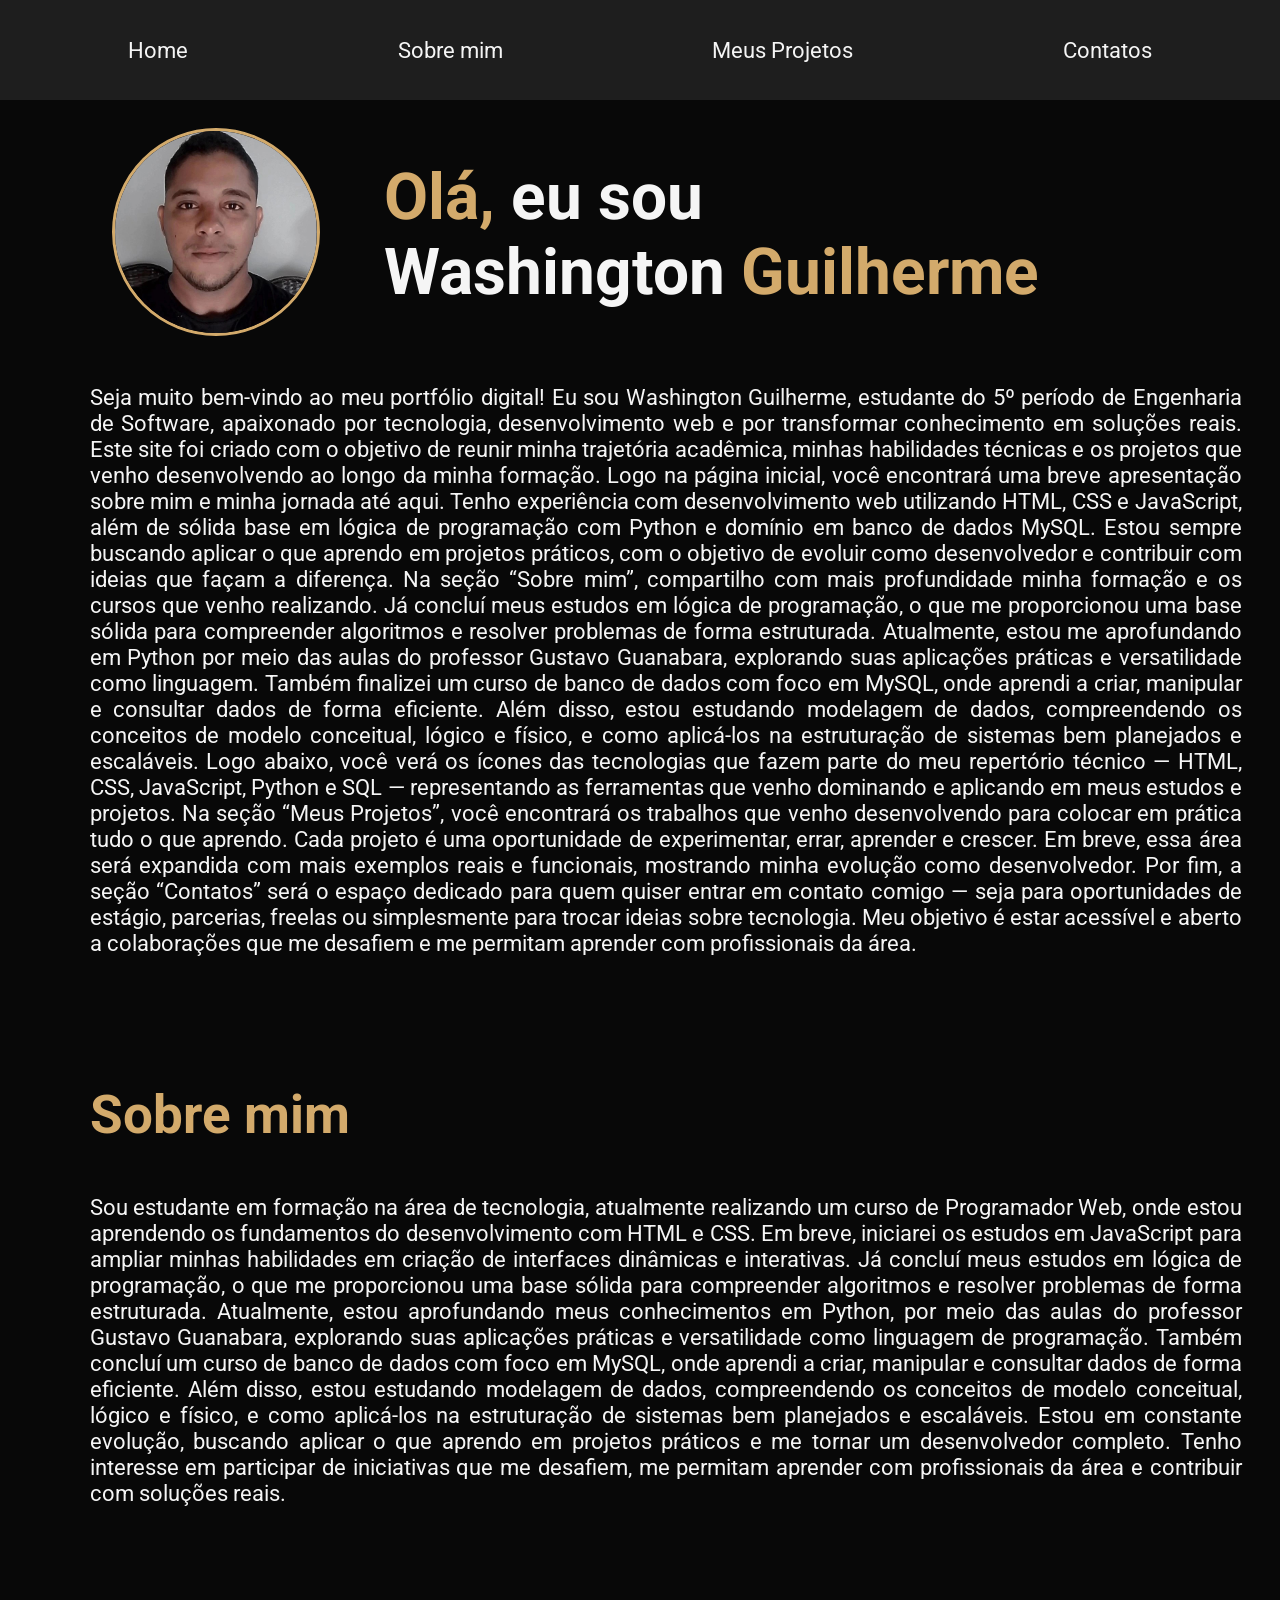
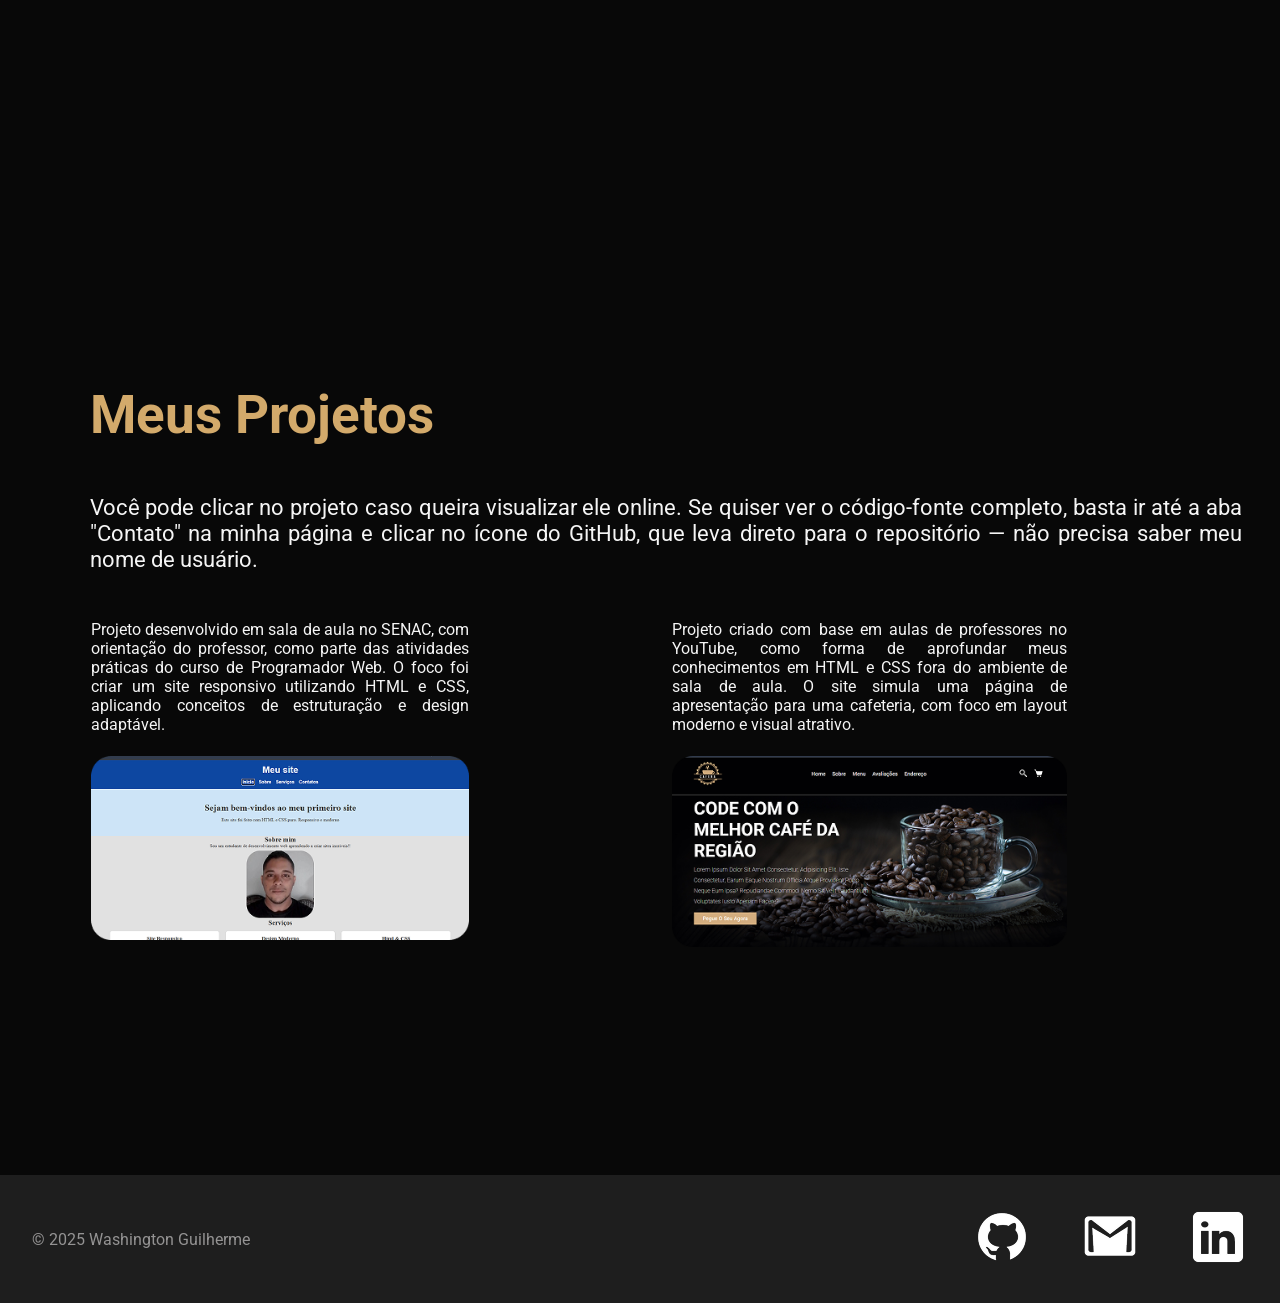
==== index.html @ 5b166f84 "Versão 1 criação de tudo, primeiro commit do projeto html e css." ====
<!DOCTYPE html>
<html lang="pt-br">
<head>
    <meta charset="UTF-8">
    <meta name="viewport" content="width=device-width, initial-scale=1.0">
    <link rel="stylesheet" href="style.css">
    <title>Meu Portfólio</title>
</head>
<body>
    <header>
        <nav class="nav__container">
            <ul class="nav__box">
                <li ><a href="#home" class="nav__box--link">Home</a></li>
                <li ><a href="#sobremim" class="nav__box--link">Sobre mim</a></li>
                <li ><a href="#meusprojetos" class="nav__box--link">Meus Projetos</a></li>
                <li ><a href="#contatos" contatos class="nav__box--link">Contatos</a></li>
            </ul>
        </nav>
    </header>
    <main>
        <!-- Parte 1 -->
        <section class="main-home__container" id="home">
            <div class="home__box">
                <img class="home__box--imagem" src="/img/perfil.jpeg" alt="imagem de perfil">
                <h1 class="home__box--h1"><span>Olá,</span> eu sou <br>Washington <span>Guilherme</span></h1>
                
            </div>
            <p class="home__box--p">Seja muito bem-vindo ao meu portfólio digital! Eu sou       Washington Guilherme, estudante do 5º período de Engenharia de Software, apaixonado por tecnologia, desenvolvimento web e por transformar conhecimento em soluções reais. Este site foi criado com o objetivo de reunir minha trajetória acadêmica, minhas habilidades técnicas e os projetos que venho desenvolvendo ao longo da minha formação. Logo na página inicial, você encontrará uma breve apresentação sobre mim e minha jornada até aqui. Tenho experiência com desenvolvimento web utilizando HTML, CSS e JavaScript, além de sólida base em lógica de programação com Python e domínio em banco de dados MySQL. Estou sempre buscando aplicar o que aprendo em projetos práticos, com o objetivo de evoluir como desenvolvedor e contribuir com ideias que façam a diferença. Na seção “Sobre mim”, compartilho com mais profundidade minha formação e os cursos que venho realizando. Já concluí meus estudos em lógica de programação, o que me proporcionou uma base sólida para compreender algoritmos e resolver problemas de forma estruturada. Atualmente, estou me aprofundando em Python por meio das aulas do professor Gustavo Guanabara, explorando suas aplicações práticas e versatilidade como linguagem. Também finalizei um curso de banco de dados com foco em MySQL, onde aprendi a criar, manipular e consultar dados de forma eficiente. Além disso, estou estudando modelagem de dados, compreendendo os conceitos de modelo conceitual, lógico e físico, e como aplicá-los na estruturação de sistemas bem planejados e escaláveis. Logo abaixo, você verá os ícones das tecnologias que fazem parte do meu repertório técnico — HTML, CSS, JavaScript, Python e SQL — representando as ferramentas que venho dominando e aplicando em meus estudos e projetos. Na seção “Meus Projetos”, você encontrará os trabalhos que venho desenvolvendo para colocar em prática tudo o que aprendo. Cada projeto é uma oportunidade de experimentar, errar, aprender e crescer. Em breve, essa área será expandida com mais exemplos reais e funcionais, mostrando minha evolução como desenvolvedor. Por fim, a seção “Contatos” será o espaço dedicado para quem quiser entrar em contato comigo — seja para oportunidades de estágio, parcerias, freelas ou simplesmente para trocar ideias sobre tecnologia. Meu objetivo é estar acessível e aberto a colaborações que me desafiem e me permitam aprender com profissionais da área.
                </p>
            
        </section>

        <!-- Parte 2 -->
        <section class="main-sobremim__container" id="sobremim">
            <div class="sobremim__box">
                <h2 class="sobremim__box--h2">Sobre mim</h2>
                <p class="home__box--p">Sou estudante em formação na área de tecnologia, atualmente realizando um curso de Programador Web, onde estou aprendendo os fundamentos do desenvolvimento com HTML e CSS. Em breve, iniciarei os estudos em JavaScript para ampliar minhas habilidades em criação de interfaces dinâmicas e interativas. Já concluí meus estudos em lógica de programação, o que me proporcionou uma base sólida para compreender algoritmos e resolver problemas de forma estruturada. Atualmente, estou aprofundando meus conhecimentos em Python, por meio das aulas do professor Gustavo Guanabara, explorando suas aplicações práticas e versatilidade como linguagem de programação. Também concluí um curso de banco de dados com foco em MySQL, onde aprendi a criar, manipular e consultar dados de forma eficiente. Além disso, estou estudando modelagem de dados, compreendendo os conceitos de modelo conceitual, lógico e físico, e como aplicá-los na estruturação de sistemas bem planejados e escaláveis. Estou em constante evolução, buscando aplicar o que aprendo em projetos práticos e me tornar um desenvolvedor completo. Tenho interesse em participar de iniciativas que me desafiem, me permitam aprender com profissionais da área e contribuir com soluções reais.</p>
                <ul class="sobremim__box--lista">
                    <li><img class="sobremim__box--img" src="/img/iconeJs.png" alt="icone JavaScript"></li>
                    <li><img class="sobremim__box--img" src="/img/iconeCss.png" alt="icone css"></li>
                    <li><img class="sobremim__box--img" src="/img/iconeHtml.png" alt="icone html"></li>
                    <li><img class="sobremim__box--img" src="/img/iconePy.png" alt=" icone python"></li>
                    <li><img class="sobremim__box--img" src="/img/iconeSQL.png" alt="icone sql"></li>
                </ul>
            </div>
        </section>

        <!-- Parte 3 -->
        <section class="meusprojetos-main__container" id="meusprojetos">
            <div class="meusprojetos__box">
                <h2 class="sobremim__box--h2">Meus Projetos</h2>
                <p class="home__box--p meusprojetos__box--p">Você pode clicar no projeto caso queira visualizar ele online. Se quiser ver o código-fonte completo, basta ir até a aba "Contato" na minha página e clicar no ícone do GitHub, que leva direto para o repositório — não precisa saber meu nome de usuário.</p>
                <ul class="meusprojetos__lista">
                    <li>
                        <p class="meusprojetos__lista--lower">Projeto desenvolvido em sala de aula no SENAC, com orientação do professor, como parte das atividades práticas do curso de Programador Web. O foco foi criar um site responsivo utilizando HTML e CSS, aplicando conceitos de estruturação e design adaptável.</p>
                        <a href="https://washingtongui.github.io/Site_Responsivo/" target="_blank"><img class="meusprojetos__lista--img" src="/img/site_responsivo.png" alt="Projeto de um site responsivo"></a>
                    </li>
                    <li>
                        <p class="meusprojetos__lista--lower">Projeto criado com base em aulas de professores no YouTube, como forma de aprofundar meus conhecimentos em HTML e CSS fora do ambiente de sala de aula. O site simula uma página de apresentação para uma cafeteria, com foco em layout moderno e visual atrativo.</p>
                        <img class="meusprojetos__lista--img" src="/img/site_cafe.png" alt="">
                    </li>
                </ul>    
            </div>
            
        </section>
    </main>

    <footer>
        <section class="footer__container" id="contatos">
           <div class="footer__box">
                <p class="footer__box--p">© 2025 Washington Guilherme</p>
                <ul class="footer__box--lista">
                    <li><a href="https://github.com/washingtongui" target="_blank"><img class="footer__box--img" src="/img/icone_github.png" alt="icone GitHub"></a></li>
                    <li><a href="https://mail.google.com/mail/?view=cm&fs=1&to=washingtogui678@gmail.com" target="_blank"><img class="footer__box--img" src="/img/icone_gmail.png" alt="icone gmail"></a></li>
                    <li><a href="https://www.linkedin.com/in/washington-guilherme-da-s-gomes-753705331" target="_blank"><img class="footer__box--img" src="/img/icone_linkdlin.png" alt="icone icone_linkdlin"></a></li>
                </ul>
            </div>
        </section>
    </footer>
</body>
</html>
---- style.css ----
@import url('https://fonts.googleapis.com/css2?family=Lato:ital,wght@0,100;0,300;0,400;0,700;0,900;1,100;1,300;1,400;1,700;1,900&family=Roboto+Condensed:ital,wght@0,100..900;1,100..900&family=Roboto:ital,wght@0,100..900;1,100..900&display=swap');


* {
    padding: 0;
    margin: 0;
}

body {
    background-color: #080808;
    color: #F5F5F5;
    font-family: "Roboto", sans-serif;
    width: 100%;
    height: 100vh;
    
}

.nav__container {
    background-color: #1E1E1E;
    width: 100%;
    height: 100px;
    display: flex;
    align-items: center;
    justify-content: center;
    position: fixed;
}

.nav__box {
    width: 80%;
    display: flex;
    justify-content: space-between;
    list-style-type: none;
    
}

.nav__box--link {
    color: #F5F5F5;
    text-decoration: none;
    font-size: 1.4rem;
    transition: 0.3s;
}

.nav__box--link:hover {
    color: #D3AA6B;
    text-decoration:underline;
    font-size: 1.5rem;
}

.main-home__container {
    width: 100%;
    min-height: 100vh;
    display: flex;
    flex-direction: column;
    gap: 3rem;
}

.home__box {
    width: 80%;
    margin-left: 3em;
    margin-right: 3em;
    margin-top: 10%;
    display: flex;
    gap: 4rem;
}

.home__box--imagem {
    width: 13rem;
    height: 13rem;
    border-radius: 50%;
    border: #D3AA6B solid 0.2em;
    margin-left: 4em;
}

.home__box--h1 {
    margin-top: 2rem;
    font-size: 4rem;
}

.home__box--h1 span {
    color: #D3AA6B;
}


.home__box--p {
    font-size: 1.4rem;
    text-align: justify;
    width: 90%;
    margin-left: 4em;
}

.main-sobremim__container {
    width: 100%;
    min-height: 100vh;
}

.sobremim__box {
    width: 100%;
    display: grid;
    gap: 3rem;
}

.sobremim__box--h2 {
    margin-top: 10%;
    margin-left: 1.7em;
    font-size: 3.3rem; 
    color: #D3AA6B;
}

.sobremim__box--lista {
    list-style: none;
    display: flex;
    justify-content: space-around;
    margin-top: 5rem;
}

.sobremim__box--img {
    width: 5em;
    transition: transform 0.3s ease;
}

.sobremim__box--img:hover {
    transform: scale(1.2);
}

.meusprojetos-main__container {
    width: 100%;
    min-height: 100vh;
    
}

.meusprojetos__box {
    display: grid;
    gap: 3rem;
}


.meusprojetos__lista {
    list-style: none;
    display: flex;
    margin-left: 5.7rem;
}

.meusprojetos__lista--lower {
    width: 65%;
    text-align: justify;
    margin-bottom: 1.4rem;
}

.meusprojetos__lista--img {
    width: 65%;
    transition: transform 0.3s ease;
}

.meusprojetos__lista--img:hover {
    transform: scale(1.1);
}

.footer__container {
    background-color: #1E1E1E;
    padding: 2rem;
    max-width: 100vw;
    margin-top: 1.2rem;
}

.footer__box {
    display: flex;
    align-items: center;
    justify-content: space-between;
}

.footer__box--lista {
    list-style: none;
    display: flex;
    gap: 3rem;
}

.footer__box--p {
    color: #949393;
}

.footer__box--img {
    transition: transform 0.3s ease;
}

.footer__box--img:hover {
    transform: scale(1.2);
}

@media (max-width: 1024px) {
  * {
    box-sizing: border-box;
  }

  .nav__container {
    background-color: #1E1E1E;
    padding: 1rem 0;
    display: flex;
    justify-content: center;
  }

  .nav__box {
    width: 100%;
    max-width: 900px;
    margin: 0 auto;
    padding: 0 1rem;
    flex-direction: row;
    justify-content: center;
    align-items: center;
    gap: 2rem;
    flex-wrap: wrap;
  }

  .nav__box--link {
    font-size: 1.2rem;
    text-align: center;
  }

  .home__box {
    flex-direction: column;
    align-items: center;
    justify-content: center;
    text-align: center;
    padding: 2rem 1rem;
    gap: 2rem;
  }

  .home__box--imagem {
    margin-top: 6rem;
  }

  .home__box--h1 {
    font-size: 2.5rem;
    text-align: center;
  }

  .home__box--p {
    font-size: 1.2rem;
    text-align: justify;
    width: 90%;
    margin: 0 auto;
  }

  .sobremim__box {
    display: flex;
    flex-direction: column;
    align-items: center;
    text-align: center;
    gap: 2rem;
  }

  .sobremim__box--h2 {
    font-size: 2.5rem;
    text-align: center;
  }

  .sobremim__box--lista {
    display: flex;
    flex-wrap: wrap;
    justify-content: center;
    align-items: center;
    gap: 2rem;
    text-align: center;
  }

  .sobremim__box--img {
    width: 3rem;
  }

  .meusprojetos__box {
    display: flex;
    flex-direction: column;
    align-items: center;
    text-align: center;
    gap: 2rem;
  }

  .meusprojetos__lista {
    flex-direction: column;
    align-items: center;
    gap: 2rem;
    margin: 0 auto;
    padding: 0 1rem;
  }

  .meusprojetos__lista--img,
  .meusprojetos__lista--lower {
    width: 90%;
    text-align: justify;
    margin: 0 auto;
  }

  .footer__box {
    flex-direction: column;
    align-items: center;
    text-align: center;
    gap: 1.5rem;
  }

  .footer__box--lista {
    flex-wrap: wrap;
    justify-content: center;
    gap: 1.5rem;
  }

  .footer__box--p {
    text-align: center;
  }

  .footer__box--img {
    width: 1.8rem;
  }
}

@import url('https://fonts.googleapis.com/css2?family=Lato:ital,wght@0,100;0,300;0,400;0,700;0,900;1,100;1,300;1,400;1,700;1,900&family=Roboto+Condensed:ital,wght@0,100..900;1,100..900&family=Roboto:ital,wght@0,100..900;1,100..900&display=swap');

* {
  padding: 0;
  margin: 0;
  box-sizing: border-box;
}

body {
  background-color: #080808;
  color: #F5F5F5;
  font-family: "Roboto", sans-serif;
  width: 100%;
  height: 100vh;
}

.nav__container {
  background-color: #1E1E1E;
  width: 100%;
  height: 100px;
  display: flex;
  align-items: center;
  justify-content: center;
  position: fixed;
}

.nav__box {
  width: 80%;
  display: flex;
  justify-content: space-between;
  list-style-type: none;
}

.nav__box--link {
  color: #F5F5F5;
  text-decoration: none;
  font-size: 1.4rem;
  transition: 0.3s;
}

.nav__box--link:hover {
  color: #D3AA6B;
  text-decoration: underline;
  font-size: 1.5rem;
}

.main-home__container {
  width: 100%;
  min-height: 100vh;
  display: flex;
  flex-direction: column;
  gap: 3rem;
}

.home__box {
  width: 80%;
  margin-left: 3em;
  margin-right: 3em;
  margin-top: 10%;
  display: flex;
  gap: 4rem;
}

.home__box--imagem {
  width: 13rem;
  height: 13rem;
  border-radius: 50%;
  border: #D3AA6B solid 0.2em;
  margin-left: 4em;
}

.home__box--h1 {
  margin-top: 2rem;
  font-size: 4rem;
}

.home__box--h1 span {
  color: #D3AA6B;
}

.home__box--p {
  font-size: 1.4rem;
  text-align: justify;
  width: 90%;
  margin-left: 4em;
}

.main-sobremim__container {
  width: 100%;
  min-height: 100vh;
}

.sobremim__box {
  width: 100%;
  display: grid;
  gap: 3rem;
}

.sobremim__box--h2 {
  margin-top: 10%;
  margin-left: 1.7em;
  font-size: 3.3rem;
  color: #D3AA6B;
}

.sobremim__box--lista {
  display: none;
}

.meusprojetos-main__container {
  width: 100%;
  min-height: 100vh;
}

.meusprojetos__box {
  display: grid;
  gap: 3rem;
}

.meusprojetos__lista {
  list-style: none;
  display: flex;
  margin-left: 5.7rem;
}

.meusprojetos__lista--lower {
  width: 65%;
  text-align: justify;
  margin-bottom: 1.4rem;
}

.meusprojetos__lista--img {
  width: 65%;
  transition: transform 0.3s ease;
}

.meusprojetos__lista--img:hover {
  transform: scale(1.1);
}

.footer__container {
  background-color: #1E1E1E;
  padding: 2rem;
  max-width: 100vw;
  margin-top: 1.2rem;
}

.footer__box {
  display: flex;
  align-items: center;
  justify-content: space-between;
}

.footer__box--lista {
  list-style: none;
  display: flex;
  gap: 3rem;
}

.footer__box--p {
  color: #949393;
}

.footer__box--img {
  transition: transform 0.3s ease;
}

.footer__box--img:hover {
  transform: scale(1.2);
}


@media (max-width: 1024px) {
  .nav__container {
    background-color: #1E1E1E;
    padding: 1rem 0;
    display: flex;
    justify-content: center;
  }

  .nav__box {
    width: 100%;
    max-width: 900px;
    margin: 0 auto;
    padding: 0 1rem;
    flex-direction: row;
    justify-content: center;
    align-items: center;
    gap: 2rem;
    flex-wrap: wrap;
  }

  .nav__box--link {
    font-size: 1.2rem;
    text-align: center;
  }

  .home__box {
    flex-direction: column;
    align-items: center;
    justify-content: center;
    text-align: center;
    padding: 2rem 1rem;
    gap: 2rem;
  }

  .home__box--imagem {
    margin-top: 6rem;
  }

  .home__box--h1 {
    font-size: 2.5rem;
    text-align: center;
  }

  .home__box--p {
    font-size: 1.2rem;
    text-align: justify;
    width: 90%;
    margin: 0 auto;
  }

  .sobremim__box {
    display: flex;
    flex-direction: column;
    align-items: center;
    text-align: center;
    gap: 2rem;
  }

  .sobremim__box--h2 {
    font-size: 2.5rem;
    text-align: center;
  }

  .meusprojetos__box {
    display: flex;
    flex-direction: column;
    align-items: center;
    text-align: center;
    gap: 2rem;
  }

  .meusprojetos__lista {
    flex-direction: column;
    align-items: center;
    gap: 2rem;
    margin: 0 auto;
    padding: 0 1rem;
  }

  .meusprojetos__lista--img,
  .meusprojetos__lista--lower {
    width: 90%;
    text-align: justify;
    margin: 0 auto;
  }

  .footer__box {
    flex-direction: column;
    align-items: center;
    text-align: center;
    gap: 1.5rem;
  }

  .footer__box--lista {
    flex-wrap: wrap;
    justify-content: center;
    gap: 1.5rem;
  }

  .footer__box--p {
    text-align: center;
  }

  .footer__box--img {
    width: 1.8rem;
  }
}


@media (max-width: 420px) {
  .nav__container {
    background-color: #1E1E1E;
    padding: 1rem 0;
    display: flex;
    justify-content: center;
    align-items: center;
    height: auto;
  }

  .nav__box {
    width: 100%;
    max-width: 360px;
    margin: 0 auto;
    padding: 0 1rem;
    display: flex;
    flex-direction: row;
    justify-content: space-between;
    align-items: center;
    gap: 0.5rem;
    flex-wrap: nowrap;
  }

  .nav__box--link {
    font-size: 0.95rem;
    text-align: center;
    white-space: nowrap;
  }

  .home__box {
    flex-direction: column;
    align-items: center;
    padding: 1.5rem 1rem;
    gap: 1.5rem;
    text-align: center;
  }

  .home__box--imagem {
    margin-top: 5rem;
    margin-bottom: 1rem;
    width: 10rem;
    height: 10rem;
    margin-left: auto;
    margin-right: auto;
  }

  .home__box--h1 {
    font-size: 2rem;
    text-align: center;
  }

  .home__box--p {
    font-size: 1rem;
    width: 100%;
    margin: 1rem auto;
    padding: 0 1rem;
    text-align: justify;
    line-height: 1.6;
  }

  .sobremim__box--h2 {
    font-size: 2rem;
    margin-top: 3rem;
    text-align: center;
  }

  .sobremim__box--lista {
    display: flex;
    flex-direction: row;
    justify-content: center;
    align-items: center;
    gap: 1rem;
    margin-top: 2rem;
    flex-wrap: wrap;
  }

  .sobremim__box--img {
    width: 2rem;
    height: auto;
  }

  .meusprojetos__lista {
    flex-direction: column;
    align-items: center;
    gap: 1.5rem;
    margin: 0 auto;
    padding: 0 1rem;
  }

  .meusprojetos__lista--img,
  .meusprojetos__lista--lower {
    width: 100%;
    text-align: justify;
    line-height: 1.6;
    margin: 1rem auto;
    padding: 0 1rem;
  }

  .footer__box {
    flex-direction: column;
    align-items: center;
    gap: 1rem;
    text-align: center;
  }

  .footer__box--lista {
    flex-wrap: wrap;
    justify-content: center;
    gap: 1rem;
  }

  .footer__box--img {
    width: 1.5rem;
  }

  .footer__box--p {
    font-size: 0.9rem;
    padding: 0 1rem;
  }
}
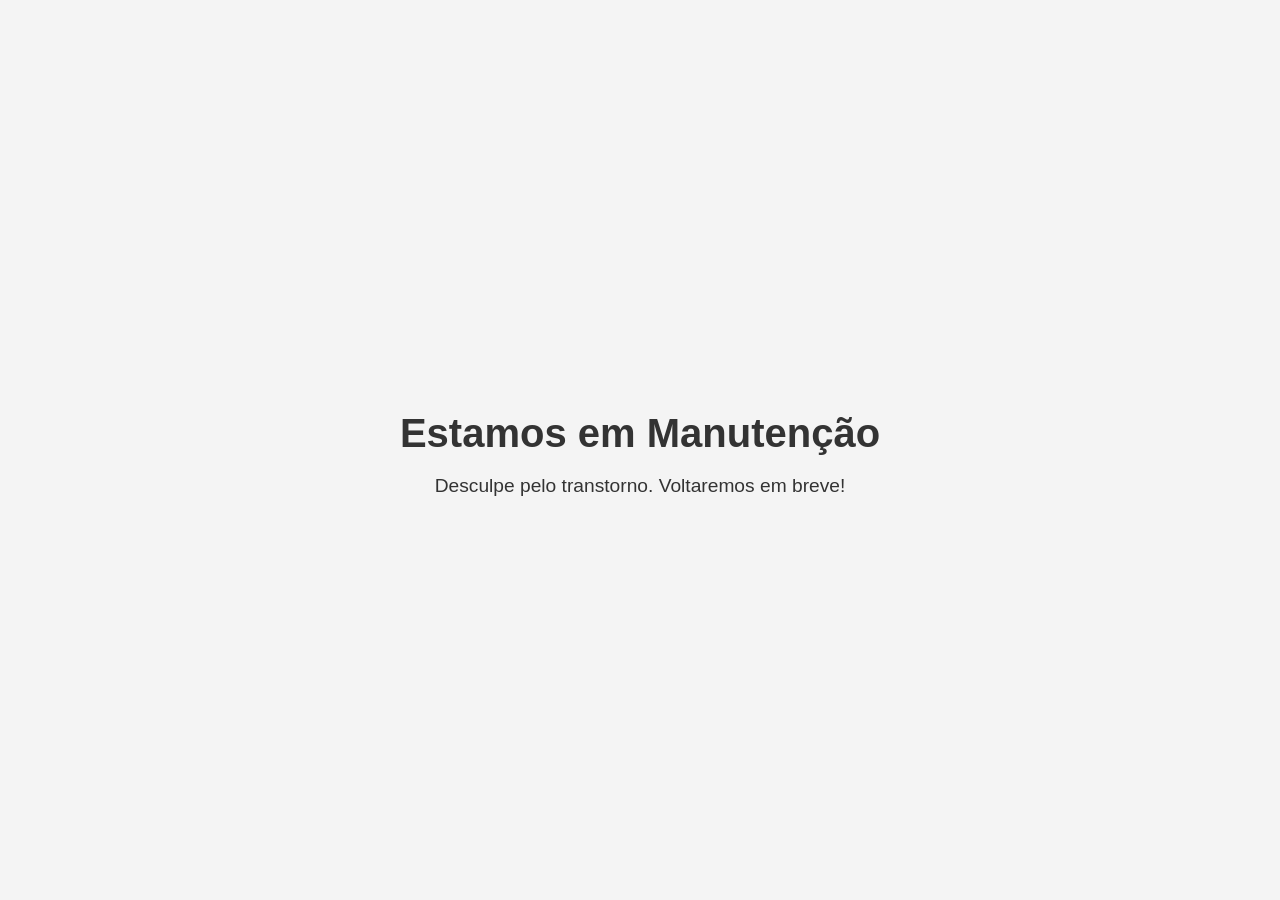
==== commit 408fb3cf: "manutenção Pagina web pausada para reparos." ====
--- a/index.html
+++ b/index.html
@@ -1,81 +1,42 @@
 <!DOCTYPE html>
-<html lang="pt-br">
+<html lang="pt-BR">
+
 <head>
     <meta charset="UTF-8">
     <meta name="viewport" content="width=device-width, initial-scale=1.0">
-    <link rel="stylesheet" href="style.css">
-    <title>Meu Portfólio</title>
+    <title>Em Manutenção</title>
+    <style>
+        body {
+            display: flex;
+            justify-content: center;
+            align-items: center;
+            min-height: 100vh;
+            margin: 0;
+            font-family: Arial, sans-serif;
+            background-color: #f4f4f4;
+            color: #333;
+        }
+
+        .container {
+            text-align: center;
+        }
+
+        h1 {
+            font-size: 2.5rem;
+            margin-bottom: 1rem;
+        }
+
+        p {
+            font-size: 1.2rem;
+        }
+    </style>
 </head>
+
 <body>
-    <header>
-        <nav class="nav__container">
-            <ul class="nav__box">
-                <li ><a href="#home" class="nav__box--link">Home</a></li>
-                <li ><a href="#sobremim" class="nav__box--link">Sobre mim</a></li>
-                <li ><a href="#meusprojetos" class="nav__box--link">Meus Projetos</a></li>
-                <li ><a href="#contatos" contatos class="nav__box--link">Contatos</a></li>
-            </ul>
-        </nav>
-    </header>
-    <main>
-        <!-- Parte 1 -->
-        <section class="main-home__container" id="home">
-            <div class="home__box">
-                <img class="home__box--imagem" src="/img/perfil.jpeg" alt="imagem de perfil">
-                <h1 class="home__box--h1"><span>Olá,</span> eu sou <br>Washington <span>Guilherme</span></h1>
-                
-            </div>
-            <p class="home__box--p">Seja muito bem-vindo ao meu portfólio digital! Eu sou       Washington Guilherme, estudante do 5º período de Engenharia de Software, apaixonado por tecnologia, desenvolvimento web e por transformar conhecimento em soluções reais. Este site foi criado com o objetivo de reunir minha trajetória acadêmica, minhas habilidades técnicas e os projetos que venho desenvolvendo ao longo da minha formação. Logo na página inicial, você encontrará uma breve apresentação sobre mim e minha jornada até aqui. Tenho experiência com desenvolvimento web utilizando HTML, CSS e JavaScript, além de sólida base em lógica de programação com Python e domínio em banco de dados MySQL. Estou sempre buscando aplicar o que aprendo em projetos práticos, com o objetivo de evoluir como desenvolvedor e contribuir com ideias que façam a diferença. Na seção “Sobre mim”, compartilho com mais profundidade minha formação e os cursos que venho realizando. Já concluí meus estudos em lógica de programação, o que me proporcionou uma base sólida para compreender algoritmos e resolver problemas de forma estruturada. Atualmente, estou me aprofundando em Python por meio das aulas do professor Gustavo Guanabara, explorando suas aplicações práticas e versatilidade como linguagem. Também finalizei um curso de banco de dados com foco em MySQL, onde aprendi a criar, manipular e consultar dados de forma eficiente. Além disso, estou estudando modelagem de dados, compreendendo os conceitos de modelo conceitual, lógico e físico, e como aplicá-los na estruturação de sistemas bem planejados e escaláveis. Logo abaixo, você verá os ícones das tecnologias que fazem parte do meu repertório técnico — HTML, CSS, JavaScript, Python e SQL — representando as ferramentas que venho dominando e aplicando em meus estudos e projetos. Na seção “Meus Projetos”, você encontrará os trabalhos que venho desenvolvendo para colocar em prática tudo o que aprendo. Cada projeto é uma oportunidade de experimentar, errar, aprender e crescer. Em breve, essa área será expandida com mais exemplos reais e funcionais, mostrando minha evolução como desenvolvedor. Por fim, a seção “Contatos” será o espaço dedicado para quem quiser entrar em contato comigo — seja para oportunidades de estágio, parcerias, freelas ou simplesmente para trocar ideias sobre tecnologia. Meu objetivo é estar acessível e aberto a colaborações que me desafiem e me permitam aprender com profissionais da área.
-                </p>
-            
-        </section>
+    <div class="container">
+        <h1>Estamos em Manutenção</h1>
+        <p>Desculpe pelo transtorno. Voltaremos em breve!</p>
+    </div>
+</body>
 
-        <!-- Parte 2 -->
-        <section class="main-sobremim__container" id="sobremim">
-            <div class="sobremim__box">
-                <h2 class="sobremim__box--h2">Sobre mim</h2>
-                <p class="home__box--p">Sou estudante em formação na área de tecnologia, atualmente realizando um curso de Programador Web, onde estou aprendendo os fundamentos do desenvolvimento com HTML e CSS. Em breve, iniciarei os estudos em JavaScript para ampliar minhas habilidades em criação de interfaces dinâmicas e interativas. Já concluí meus estudos em lógica de programação, o que me proporcionou uma base sólida para compreender algoritmos e resolver problemas de forma estruturada. Atualmente, estou aprofundando meus conhecimentos em Python, por meio das aulas do professor Gustavo Guanabara, explorando suas aplicações práticas e versatilidade como linguagem de programação. Também concluí um curso de banco de dados com foco em MySQL, onde aprendi a criar, manipular e consultar dados de forma eficiente. Além disso, estou estudando modelagem de dados, compreendendo os conceitos de modelo conceitual, lógico e físico, e como aplicá-los na estruturação de sistemas bem planejados e escaláveis. Estou em constante evolução, buscando aplicar o que aprendo em projetos práticos e me tornar um desenvolvedor completo. Tenho interesse em participar de iniciativas que me desafiem, me permitam aprender com profissionais da área e contribuir com soluções reais.</p>
-                <ul class="sobremim__box--lista">
-                    <li><img class="sobremim__box--img" src="/img/iconeJs.png" alt="icone JavaScript"></li>
-                    <li><img class="sobremim__box--img" src="/img/iconeCss.png" alt="icone css"></li>
-                    <li><img class="sobremim__box--img" src="/img/iconeHtml.png" alt="icone html"></li>
-                    <li><img class="sobremim__box--img" src="/img/iconePy.png" alt=" icone python"></li>
-                    <li><img class="sobremim__box--img" src="/img/iconeSQL.png" alt="icone sql"></li>
-                </ul>
-            </div>
-        </section>
-
-        <!-- Parte 3 -->
-        <section class="meusprojetos-main__container" id="meusprojetos">
-            <div class="meusprojetos__box">
-                <h2 class="sobremim__box--h2">Meus Projetos</h2>
-                <p class="home__box--p meusprojetos__box--p">Você pode clicar no projeto caso queira visualizar ele online. Se quiser ver o código-fonte completo, basta ir até a aba "Contato" na minha página e clicar no ícone do GitHub, que leva direto para o repositório — não precisa saber meu nome de usuário.</p>
-                <ul class="meusprojetos__lista">
-                    <li>
-                        <p class="meusprojetos__lista--lower">Projeto desenvolvido em sala de aula no SENAC, com orientação do professor, como parte das atividades práticas do curso de Programador Web. O foco foi criar um site responsivo utilizando HTML e CSS, aplicando conceitos de estruturação e design adaptável.</p>
-                        <a href="https://washingtongui.github.io/Site_Responsivo/" target="_blank"><img class="meusprojetos__lista--img" src="/img/site_responsivo.png" alt="Projeto de um site responsivo"></a>
-                    </li>
-                    <li>
-                        <p class="meusprojetos__lista--lower">Projeto criado com base em aulas de professores no YouTube, como forma de aprofundar meus conhecimentos em HTML e CSS fora do ambiente de sala de aula. O site simula uma página de apresentação para uma cafeteria, com foco em layout moderno e visual atrativo.</p>
-                        <img class="meusprojetos__lista--img" src="/img/site_cafe.png" alt="">
-                    </li>
-                </ul>    
-            </div>
-            
-        </section>
-    </main>
-
-    <footer>
-        <section class="footer__container" id="contatos">
-           <div class="footer__box">
-                <p class="footer__box--p">© 2025 Washington Guilherme</p>
-                <ul class="footer__box--lista">
-                    <li><a href="https://github.com/washingtongui" target="_blank"><img class="footer__box--img" src="/img/icone_github.png" alt="icone GitHub"></a></li>
-                    <li><a href="https://mail.google.com/mail/?view=cm&fs=1&to=washingtogui678@gmail.com" target="_blank"><img class="footer__box--img" src="/img/icone_gmail.png" alt="icone gmail"></a></li>
-                    <li><a href="https://www.linkedin.com/in/washington-guilherme-da-s-gomes-753705331" target="_blank"><img class="footer__box--img" src="/img/icone_linkdlin.png" alt="icone icone_linkdlin"></a></li>
-                </ul>
-            </div>
-        </section>
-    </footer>
-</body>
 </html>
